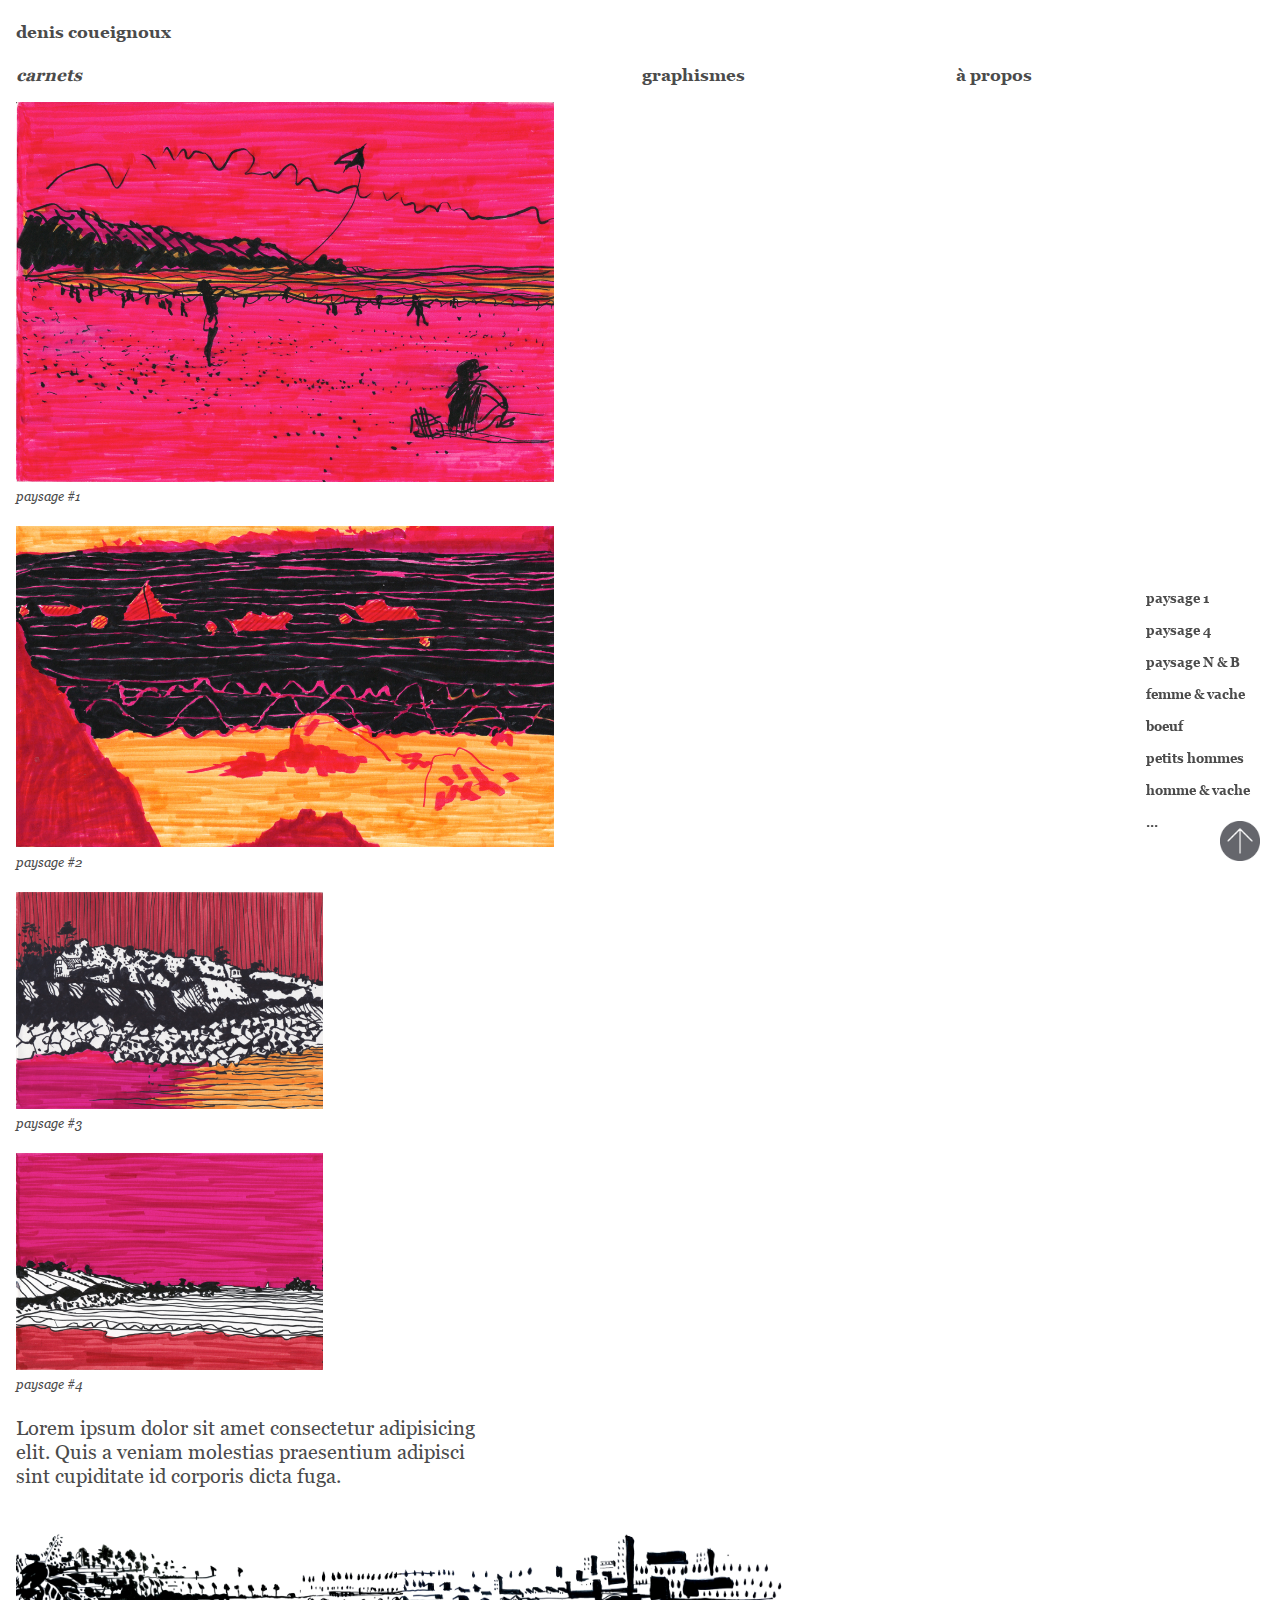
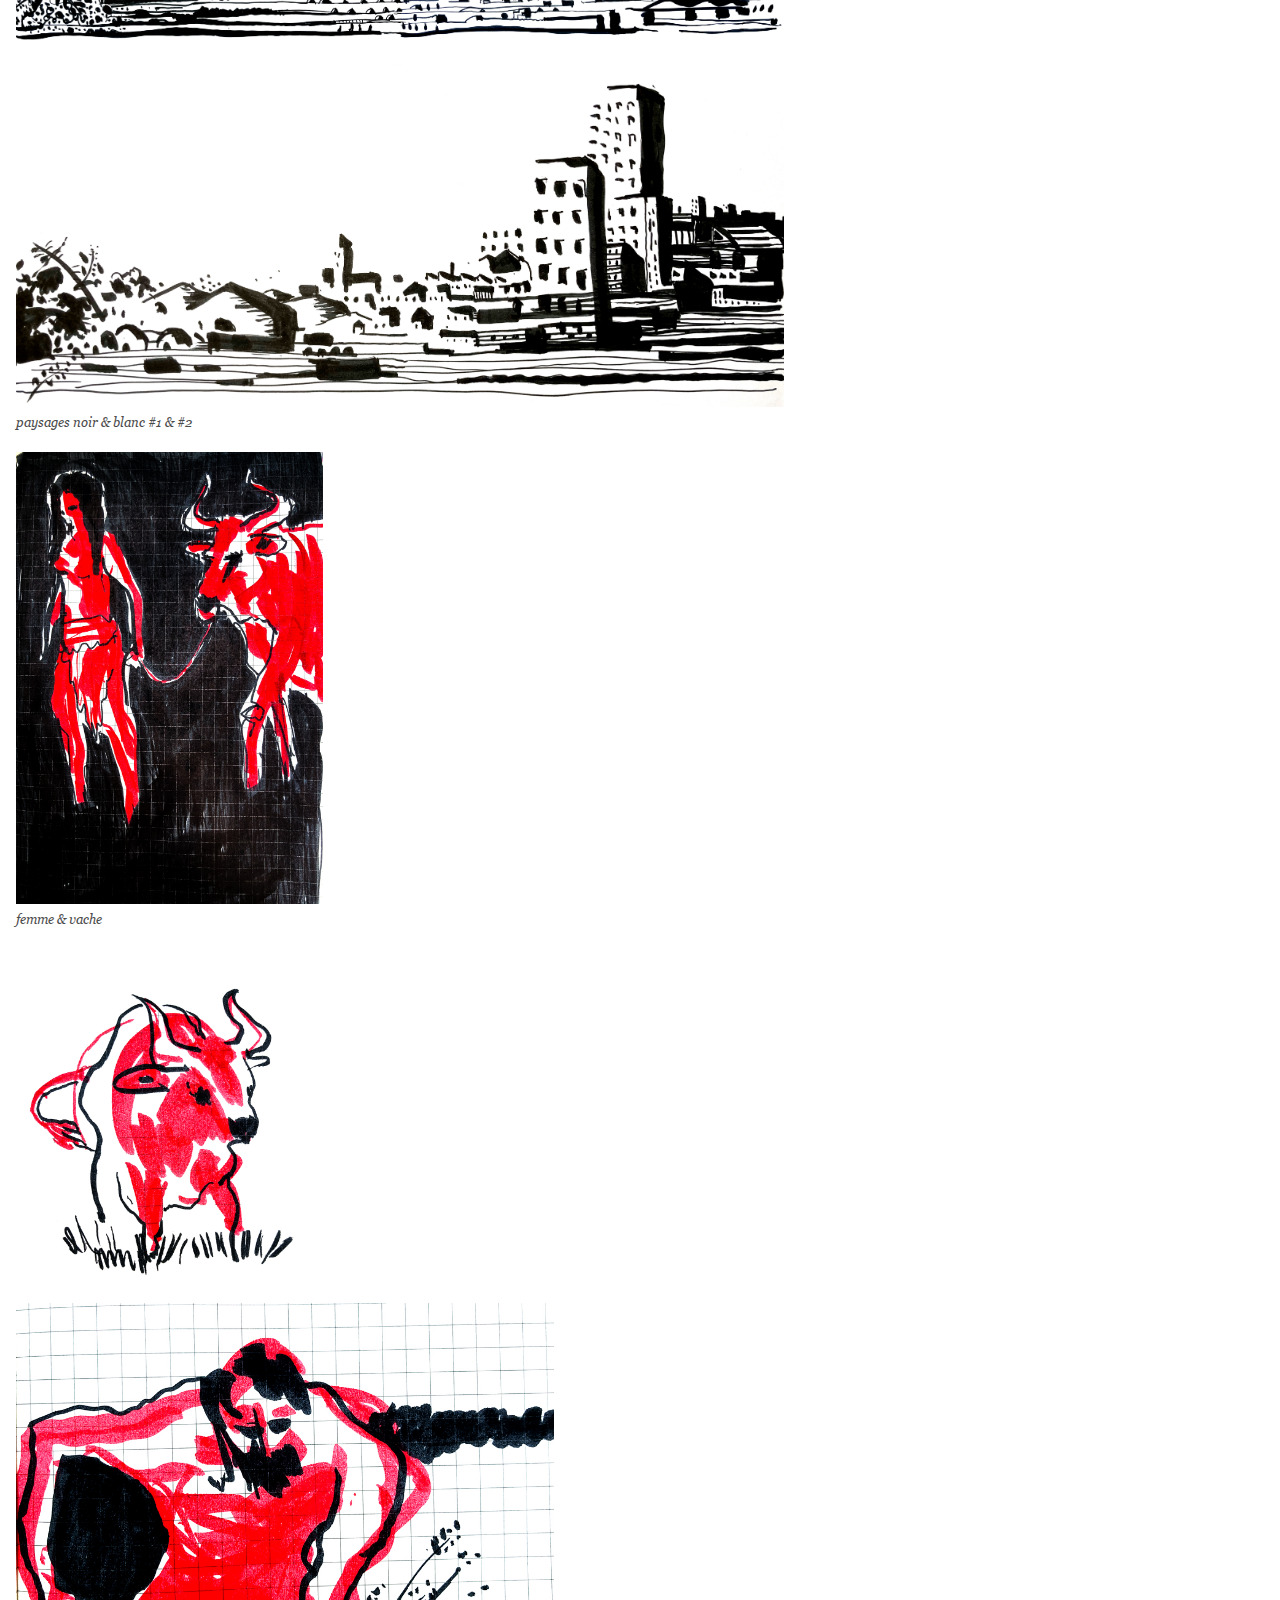
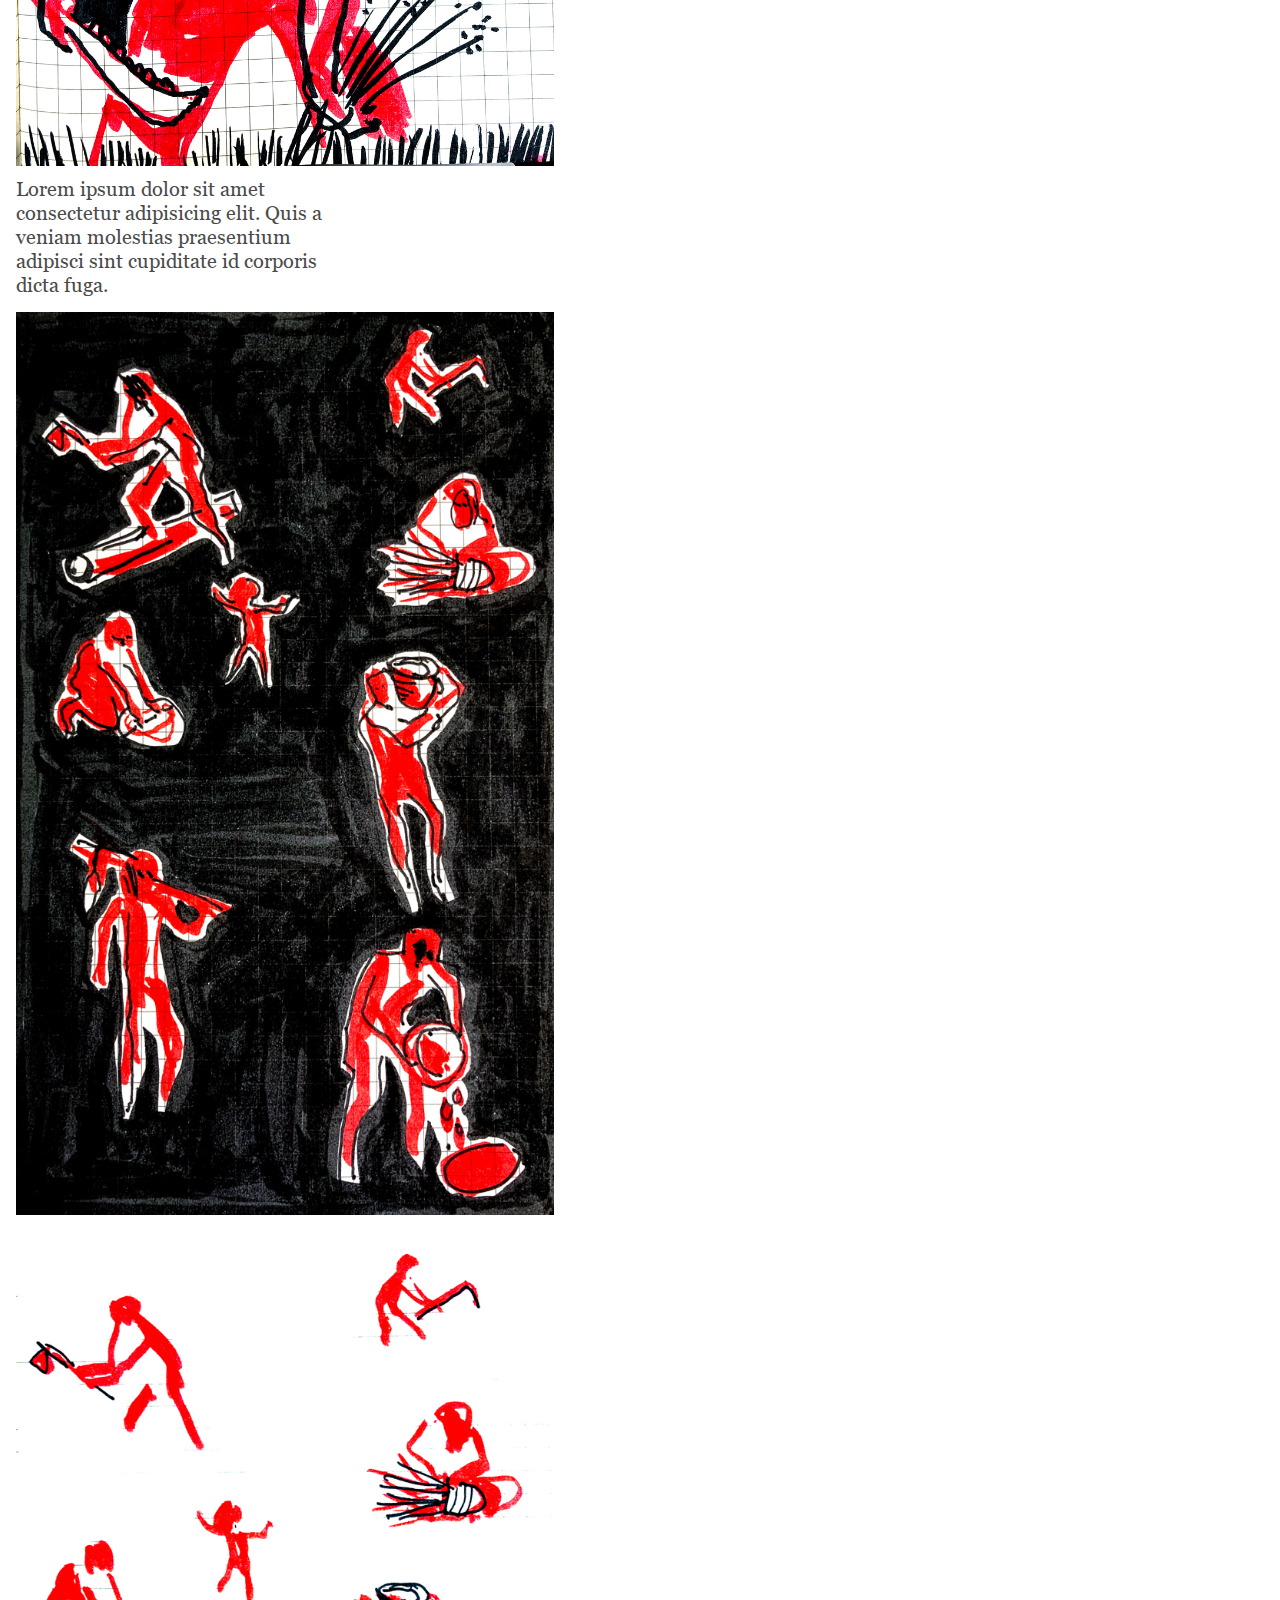
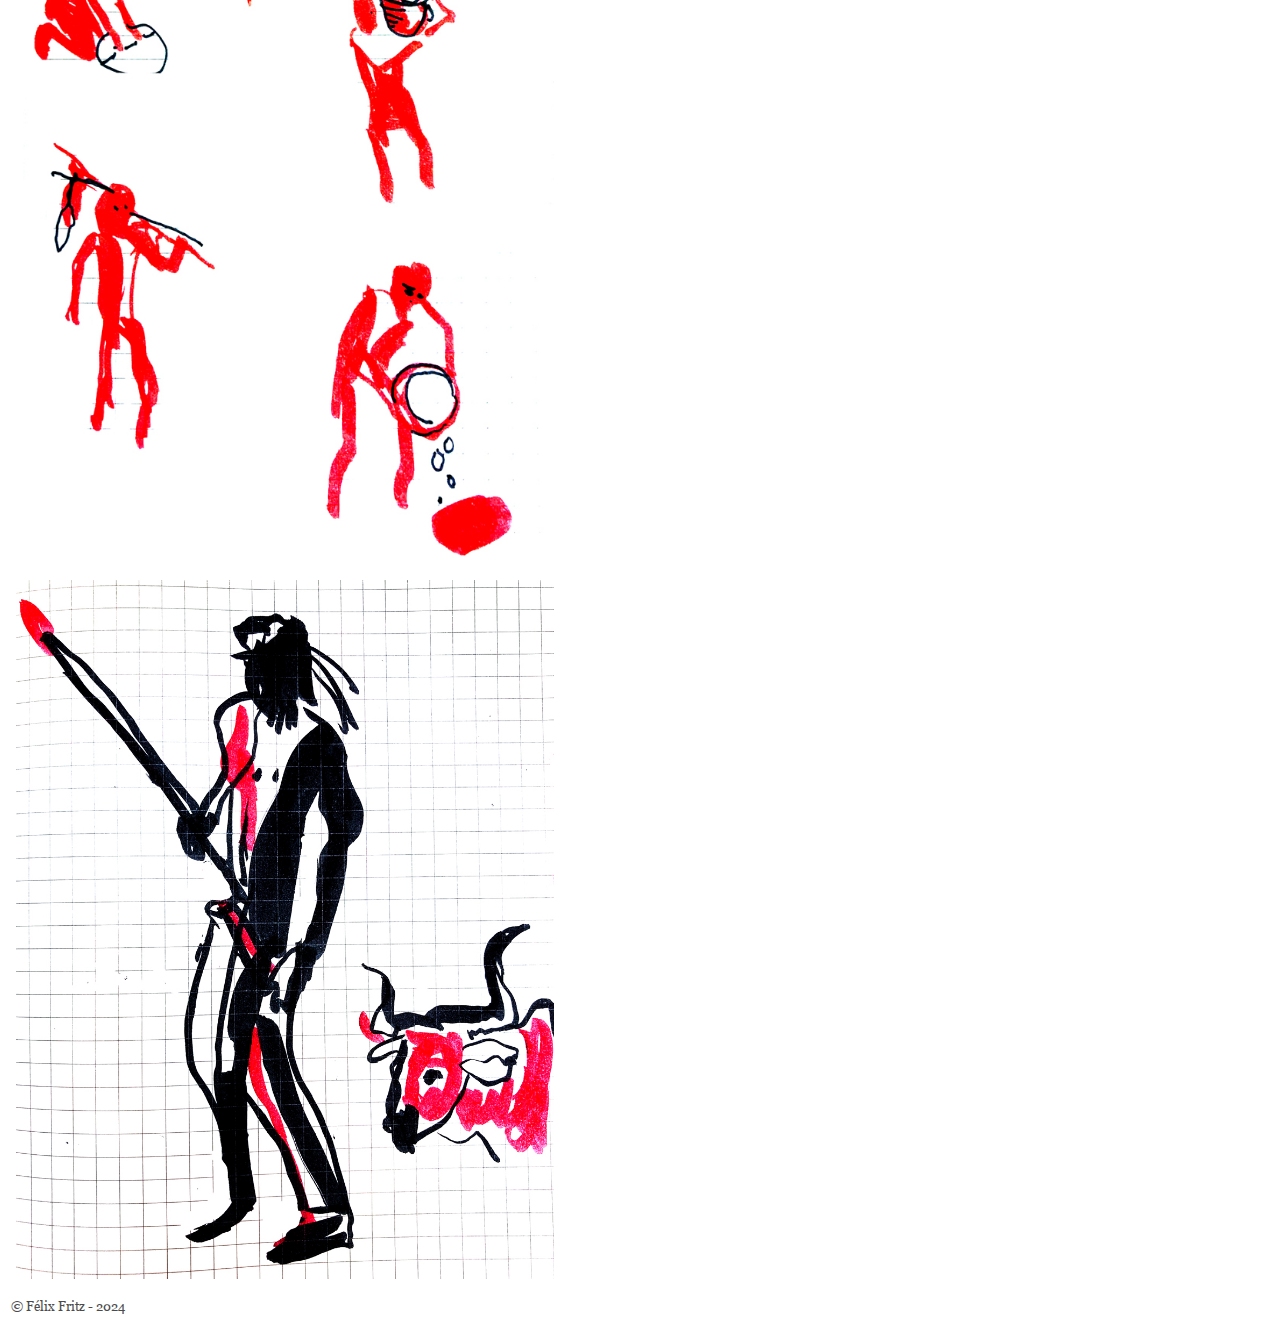
==== index.html @ 15605f08 "nouveau" ====
<!DOCTYPE html>
<html lang="fr">
	<head>
		<meta charset="utf-8">
		<meta name="viewport" content="width=device-width, intital-scale=1.0">
		<meta http-equiv="X-UA-Compatible" content="ie-edge">
		<title>carnets</title>
		<link rel="stylesheet" type="text/css" href="styles.css">
	</head>

        <!-- Haut de page / menu -->

    <body class="Georgia">
		<header class="Georgiab">
            <nav>
                <ul>
                    <li class="denis">
                        <a href="index.html">denis coueignoux</a>
                    </li>
                </ul>
            </nav>

			<nav id="nav">
				<ul>
					<li class="left">
						<a href="index.html">carnets</a>
					</li>
					<li class="right">
						<a href="graphismes.html">graphismes</a>
					</li>
					<li class="right">
						<a href="a_propos.html">à propos</a>
					</li>
				</ul>
			</nav>
		</header>

        <!-- Structure de la page -->

<main style="float: left ; width: 80%">

            <!-- Première balise pour remonter à ce niveau -->
            <a name="paysage1"></a>

            <!-- Image deuxième taille avec légendes -->
            <div class="image2">
                <img src="img/couleurs/paysage1.jpg">
                    <div class="legendes">
                        <div class="Georgiai">
                            paysage #1
                        </div>
                    </div>
                <img src="img/couleurs/paysage2.jpg">
                    <div class="legendes">
                        <div class="Georgiai">
                            paysage #2
                        </div>
                    </div>
            </div>

            <!-- Image première taille avec légendes -->
            <div class="image1">
                <img src="img/couleurs/paysage3.jpg" alt="img">
                    <div class="legendes">
                        <div class="Georgiai">
                            paysage #3
                        </div>
                    </div>
                    <a name="paysage4"></a>
                <img src="img/couleurs/paysage4.jpg">
                    <div class="legendes">
                        <div class="Georgiai">
                            paysage #4
                        </div>
                    </div>
            </div>

                        <!-- petit paragraphe décrivant l'image -->
                        <p>
                            Lorem ipsum dolor sit amet consectetur adipisicing elit. Quis a veniam molestias praesentium adipisci sint cupiditate id corporis dicta fuga.
                        </p>
        
            <!-- Deuxième balise pour remonter à ce niveau -->
            <a name="paysageN&B"></a>

            <!-- Image troisième taille avec légendes -->
            <div class="image3">
                <img src="img/noir&blanc/1.jpg" alt="img">
                <img src="img/noir&blanc/2.jpg" alt="img">
                    <div class="legendes">
                        <div class="Georgiai">
                            paysages noir & blanc #1 & #2 
                        </div>
                    </div>
            </div>

            <!-- Troisième balise pour remonter à ce niveau -->
            <a name="femme&vache"></a>

            <!-- Image première taille avec légendes -->
            <div class="image1">
                <img src="img/tests_carnet_1/femme_vache.jpg" alt="img">
                <div class="legendes">
                    <div class="Georgiai">
                        femme & vache
                    </div>
                </div>
                
                <!-- Quatrième balise pour remonter à ce niveau -->
                <a name="boeuf"></a>

                <img src="img/tests_carnet_1/boeuf2.jpg" alt="img">
            </div>

            <!-- Image deuxième taille avec paragraphe descriptif -->
            <div class="image2">
                <img src="img/tests_carnet_1/homme_serpette.jpg" alt="img">
                <p>
                    Lorem ipsum dolor sit amet consectetur adipisicing elit. Quis a veniam molestias praesentium adipisci sint cupiditate id corporis dicta fuga.
                </p>
            </div>

            <!-- Cinquième balise pour remonter à ce niveau -->

            <a name="petits_hommes"></a>

            <!-- Image deuxième taille -->
            <div class="image2">
                <img src="img/tests_carnet_1/noires_rouges.jpg" alt="img">
                <img src="img/tests_carnet_1/rouges.jpg" alt="img">

                <!-- Sixième balise pour remonter à ce niveau -->
                <a name="homme+vache"></a>

                <img src="img/tests_carnet_1/homme_lance_bete.jpg" alt="img">
            </div>

</main>

                <!--  Liste en bas de la page, qui permet de remonter sur les projets 
                      + bouton pour remonter en haut de la page  -->

        <div class="btn">
            <div class="icone"><img src="img/fleche.png" alt="img"></div>
        </div>
        <div class="liste2">
            <aside class="Georgiab">
                <a href="#paysage1">paysage 1</a><br>
                <br>
                <a href="#paysage4">paysage 4</a><br>
                <br>
                <a href="#paysageN&B">paysage N & B</a><br>
                <br>
                <a href="#femme&vache">femme & vache</a><br>
                <br>
                <a href="#boeuf">boeuf</a><br>
                <br>
                <a href="#petits_hommes">petits hommes</a><br>
                <br>
                <a href="#homme+vache">homme & vache</a><br>
                <br>
                ...
            </aside>
        </div>
        <script src="anim.js"></script>
		</body>
        <footer>
			&#169; Félix Fritz - 2024
		</footer>
</html>
---- styles.css ----
/* ATTENTION - NE PAS MODIFIER */


/* Les Typos */


    /* GEORGIA BOLD */
@font-face {
	font-family: "Georgia Bold";
	src: url("typos/georgiab.ttf");
	font-style: normal;
}
.Georgiab {
    font-family: Georgia Bold;
}

    /* GEORGIA REGULAR */
@font-face {
	font-family: "Georgia";
	src: url("typos/georgia.ttf");
	font-style: normal;
}
.Georgia {
    font-family: Georgia;
    color: rgb(75, 75, 75);
    font-size: calc(0.4rem + 0.5vw);
}

    /* GEORGIA ITALIC */
@font-face {
	font-family: "Georgia Italic";
	src: url("typos/georgiai.ttf");
	font-style: normal;
}
.Georgiai {
    font-family: Georgia Italic;
    color: rgb(75, 75, 75);
    font-size: calc(0.4rem + 0.5vw);
}

/* Haut de page / navigation */

li {
	list-style: none;
}
.denis {
    padding-top: 0.7rem;
    justify-content: left;
    display: flex;
    flex-direction: row;
}
.left {
    justify-content: left;
    width: 100%;
    float: left;
    font-style: italic;
}
.right {
    justify-content: space-between;
    width: 50%;
    float: right;
}
a,
a:visited {
	color: rgb(75, 75, 75);
	text-decoration: none;
}
a:hover {
	color:black;
}
nav {
    padding-left: 1rem;
    padding-right: 0.7rem;
	padding-bottom: 0.7rem;
	padding-top: 0.7rem;
	font-size: calc(0.5rem + 0.7vw);
}
nav ul {
	display: flex;
    flex-direction: row;
    justify-content: space-between;
}

/* La structure du site */

* {
    padding: 0;
    margin: 0;
}
body {
    display: flex;
    flex-direction: column;
}
main {
    width: 100%;
    padding-left: 1rem;
}
p {
    padding-top: 0.5rem;
    padding-bottom: 0.5rem;
    font-size: calc(0.6rem + 0.8vw);
    width: 60%;
}
img {
    width: 100%;
    padding-top: 0.4rem;
    padding-right: 0.4rem;
}
.legendes {
    font-size: calc(0.1rem + 0.15rem);
    padding-top: 0.2rem;
    padding-bottom: 1rem;
}
.liste {
    font-size: calc(0.4rem + 0.5vw);
    position: absolute;
    right: 0;
    padding-left: 1rem;
    padding-right: 1rem;
    padding-top: 1rem;
}
.liste2 {
    font-size: calc(0.4rem + 0.5vw);
    position: fixed;
    right: 30px;
    bottom: 70px;
}
article {
    padding-bottom: 5rem;
}
footer {
    padding-left: 0.7rem;
    padding-bottom: 0.2rem;
    padding-top: 1rem;
}

/* --- TAILLE DES IMAGES --- */
/* 1 - PREMIERE TAILLE : */
.image1 {
    width: 40%;
}

/* 2 - DEUXIEME TAILLE : */
.image2 {
    width: 70%;
}

/* 3 - TROISIEME TAILLE : */
.image3 {
    width: 100%;
}


/* Media Queries (= ADAPTABILITE / RESPONSIVE EN FONCTION DE LA TAILLE DE L'ECRAN */

@media screen and (min-width:600px) {
	main {
        max-width: 75%;
    }
}

@media screen and (min-width:800px) {
	main {
        max-width: 70%;
    }
}

@media screen and (min-width:1000px) {
	main {
        max-width: 60%;
    }
}


/* BUTTON POUR REMONTER EN HAUT DE LA PAGE */

.btn {
    font-family: georgia;
	width: 40px;
	height: 40px;
	margin-bottom: 30px;
    background: white;
	color: black;
	display: flex;
	text-align: center;
	font-size: 20px;
	align-items: center;
	justify-content: center;
    border: 2px;
	border-radius: 20%;
	border-width: 5px;
	border-color: black;
	position: fixed;
	bottom: 10px;
	right: 20px;
	opacity: 1;
	cursor: pointer;
}
.icone {
    width: 40px;
	align-items: center;
	justify-content: center;
}
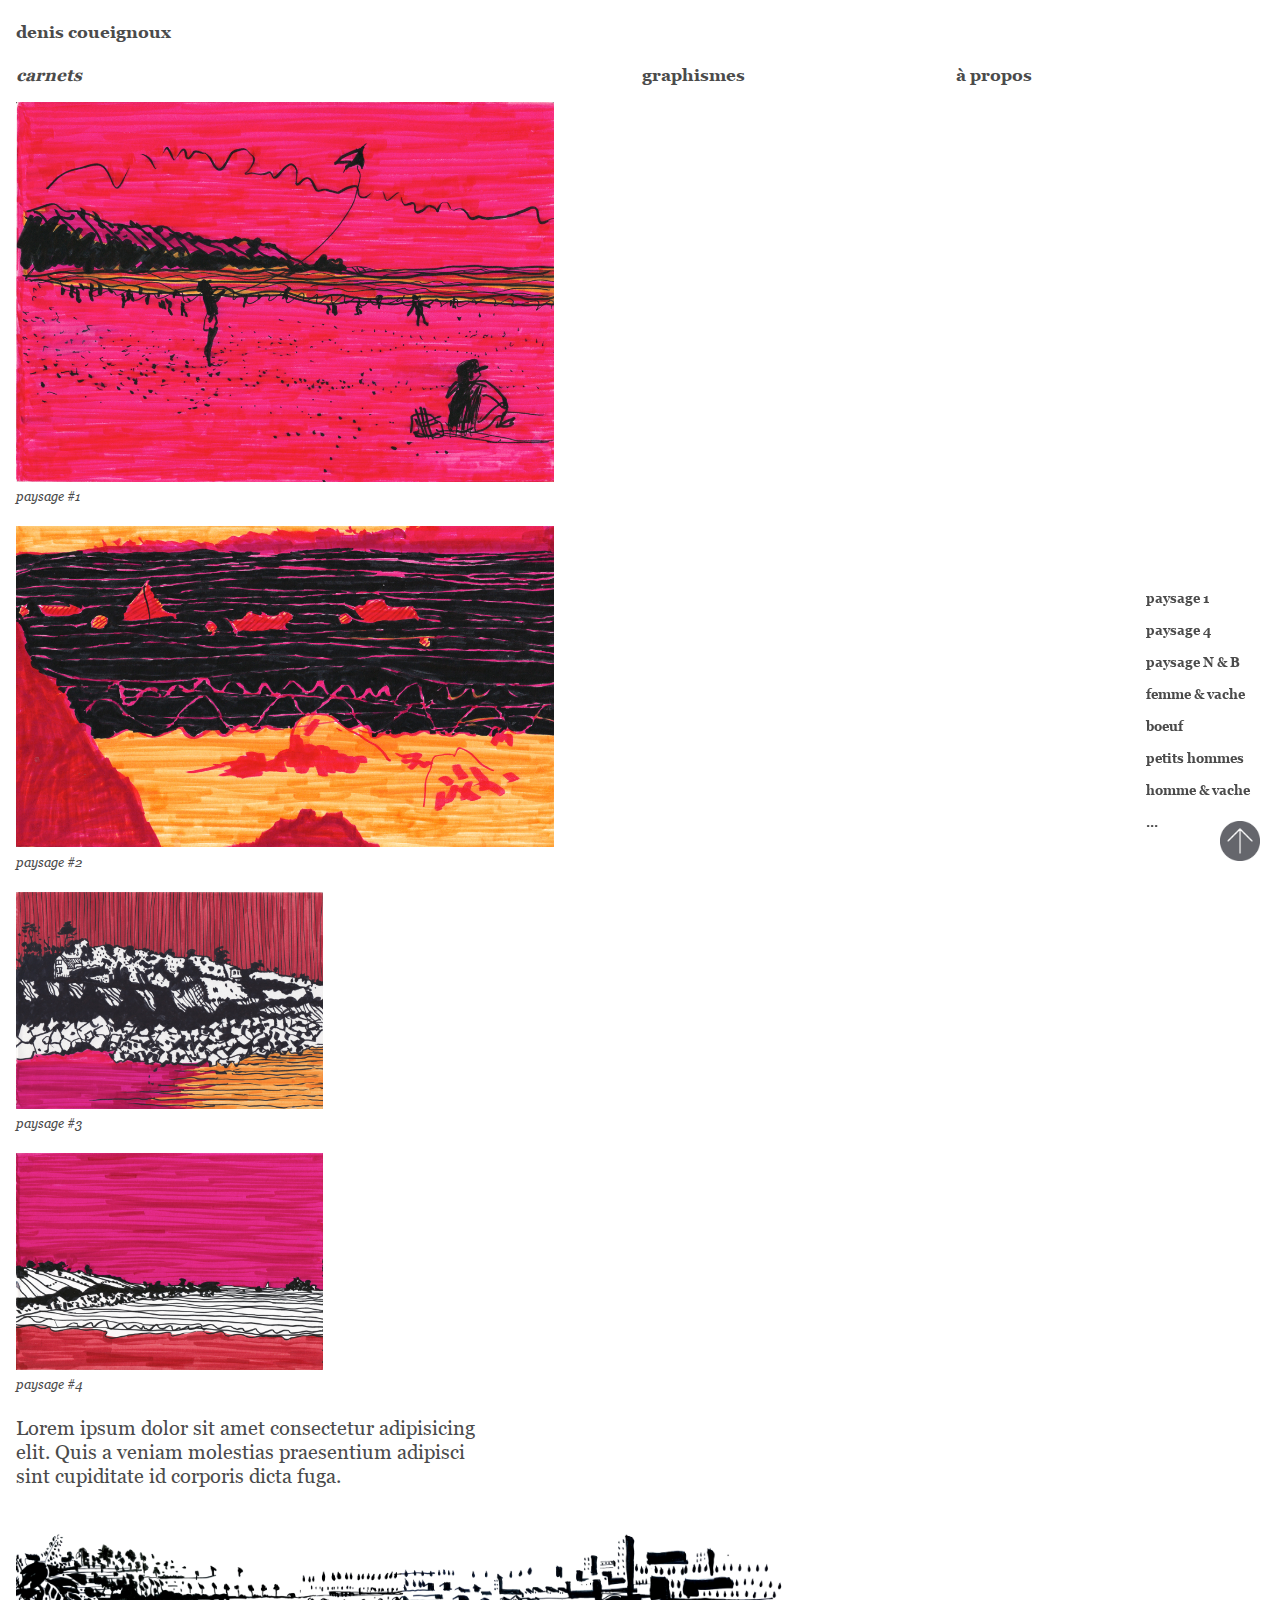
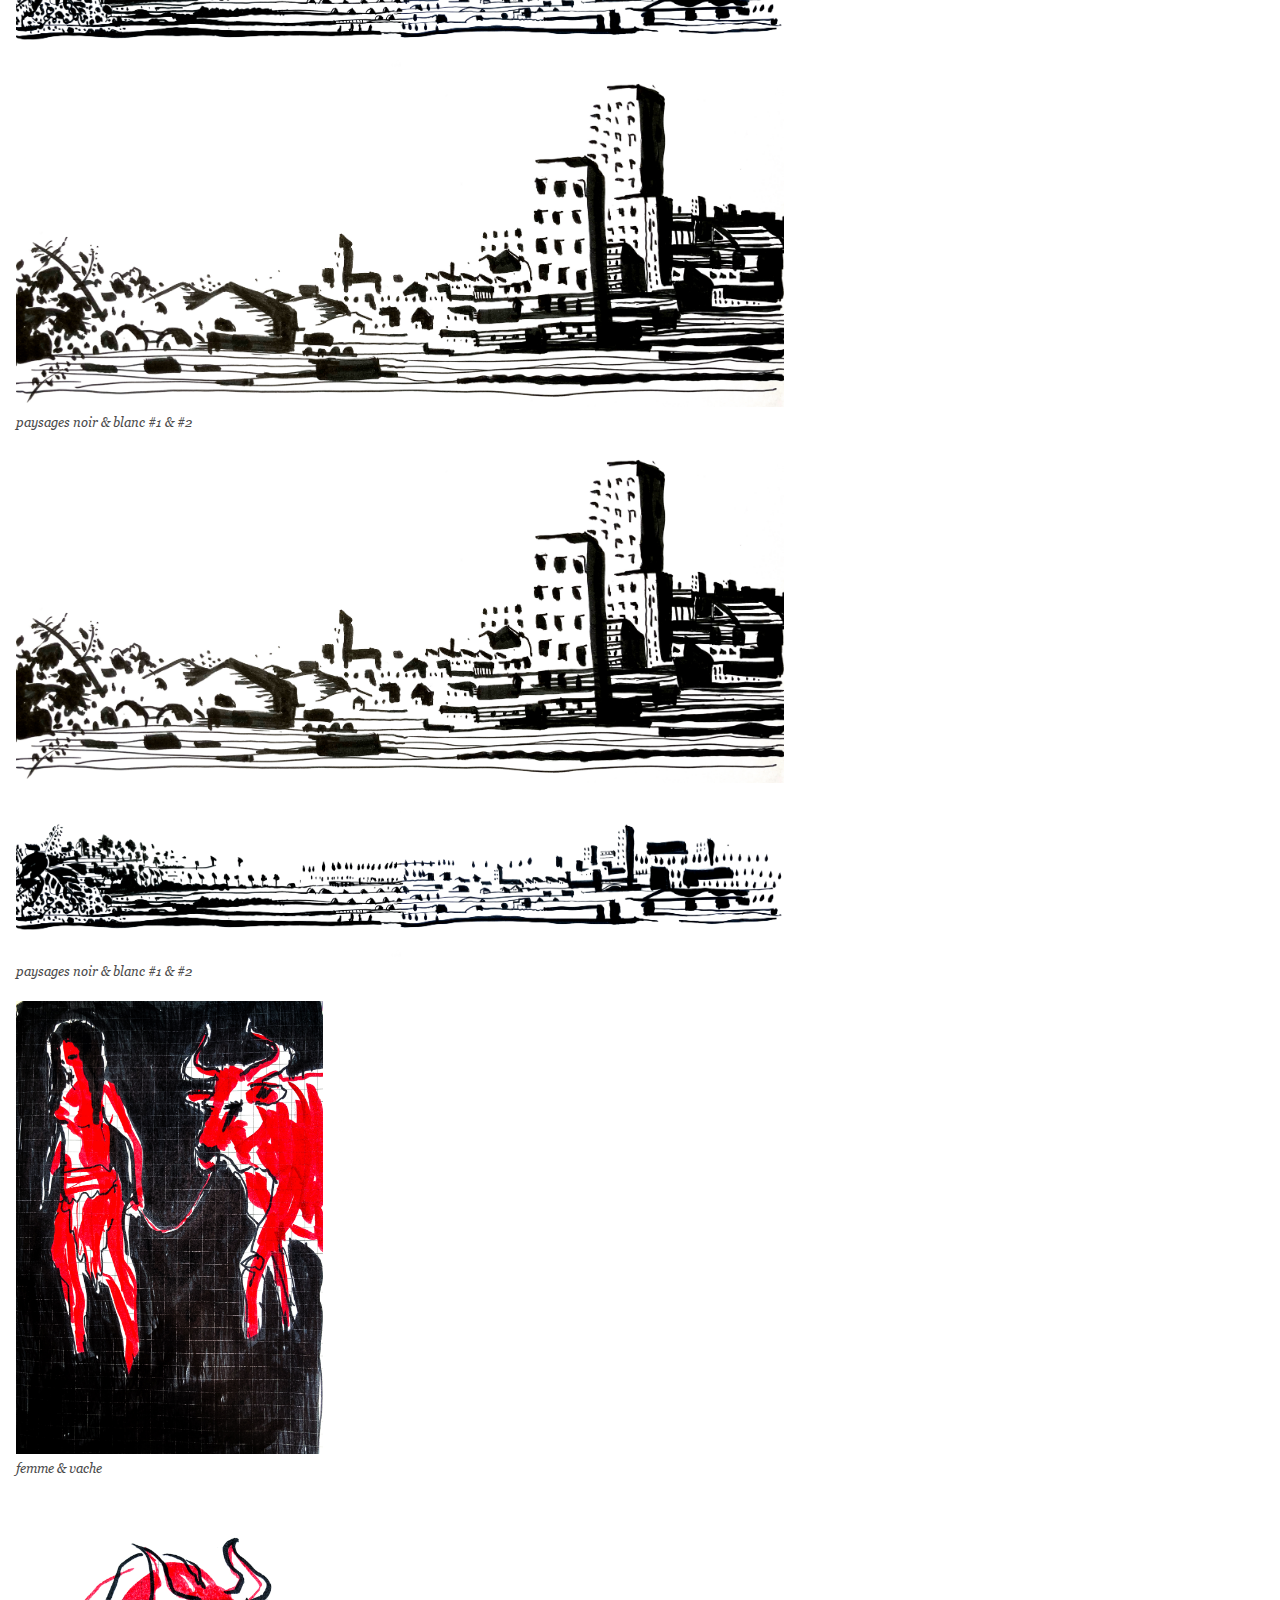
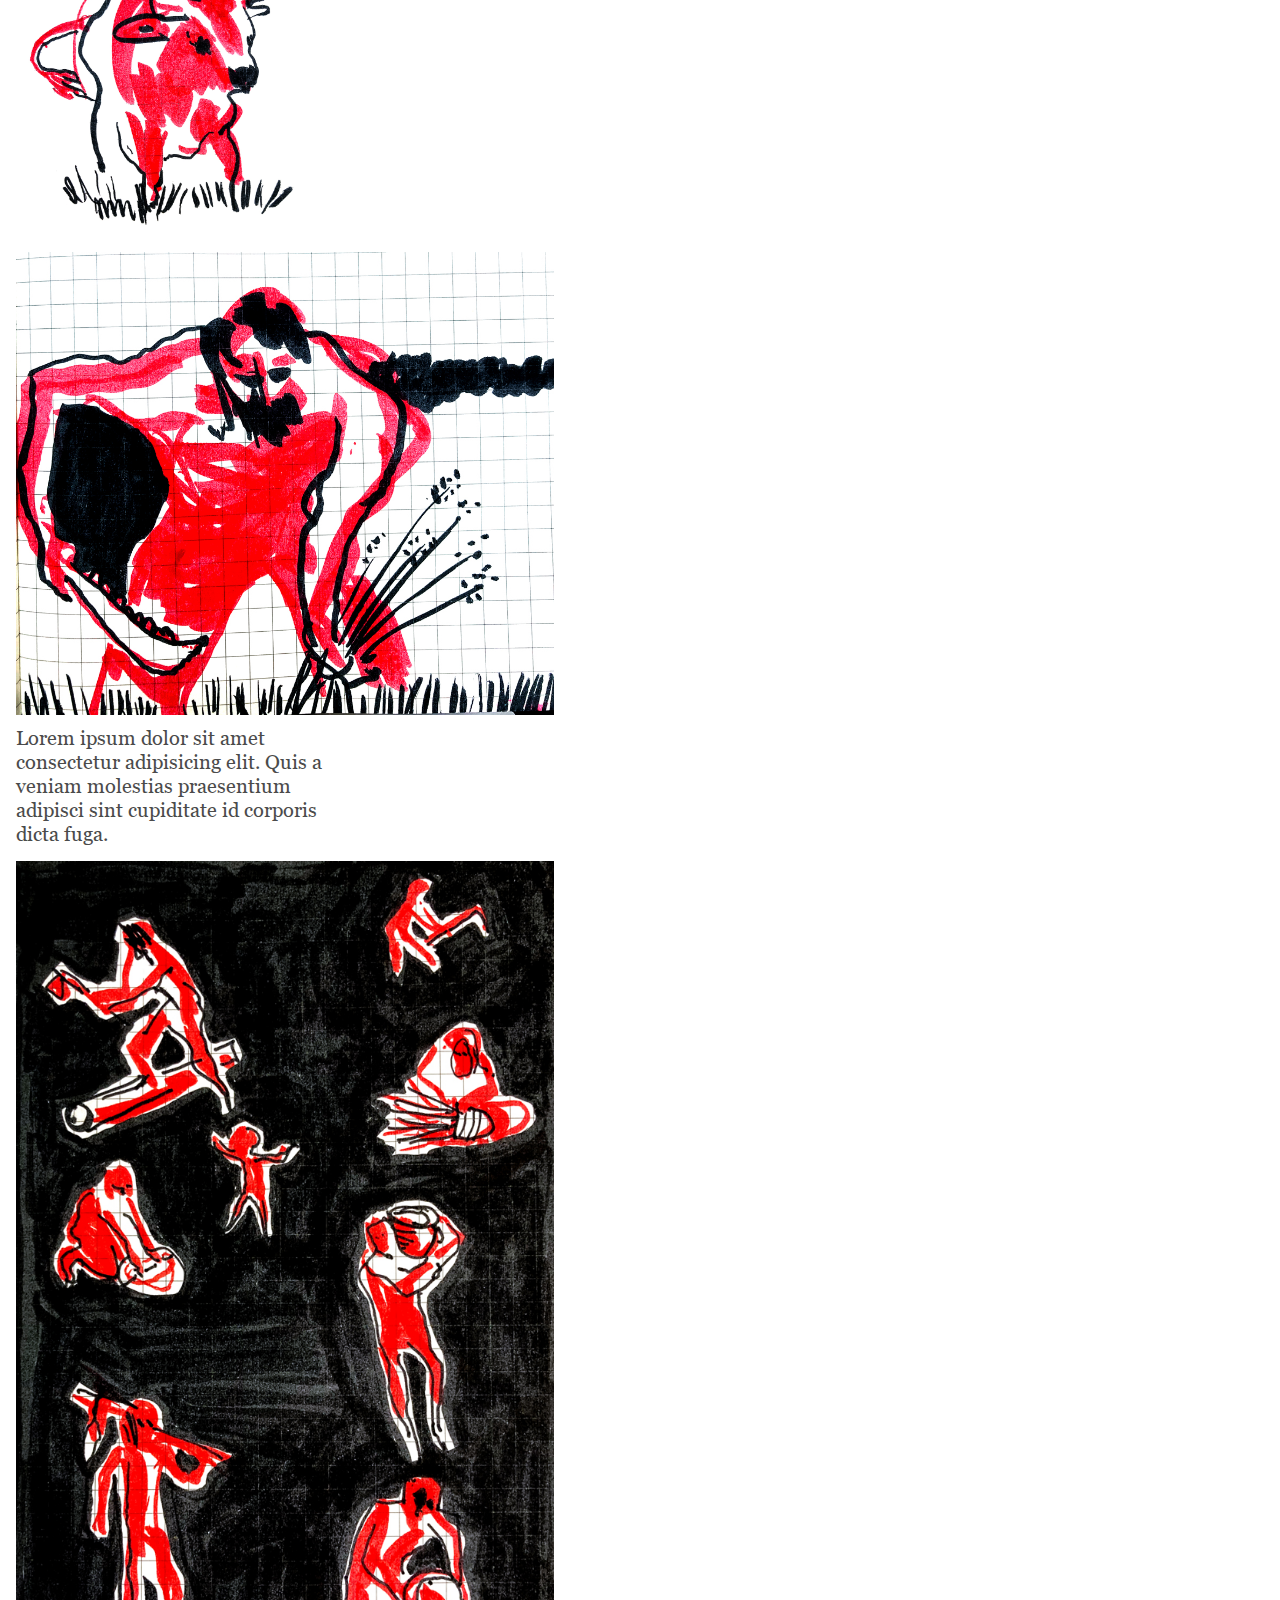
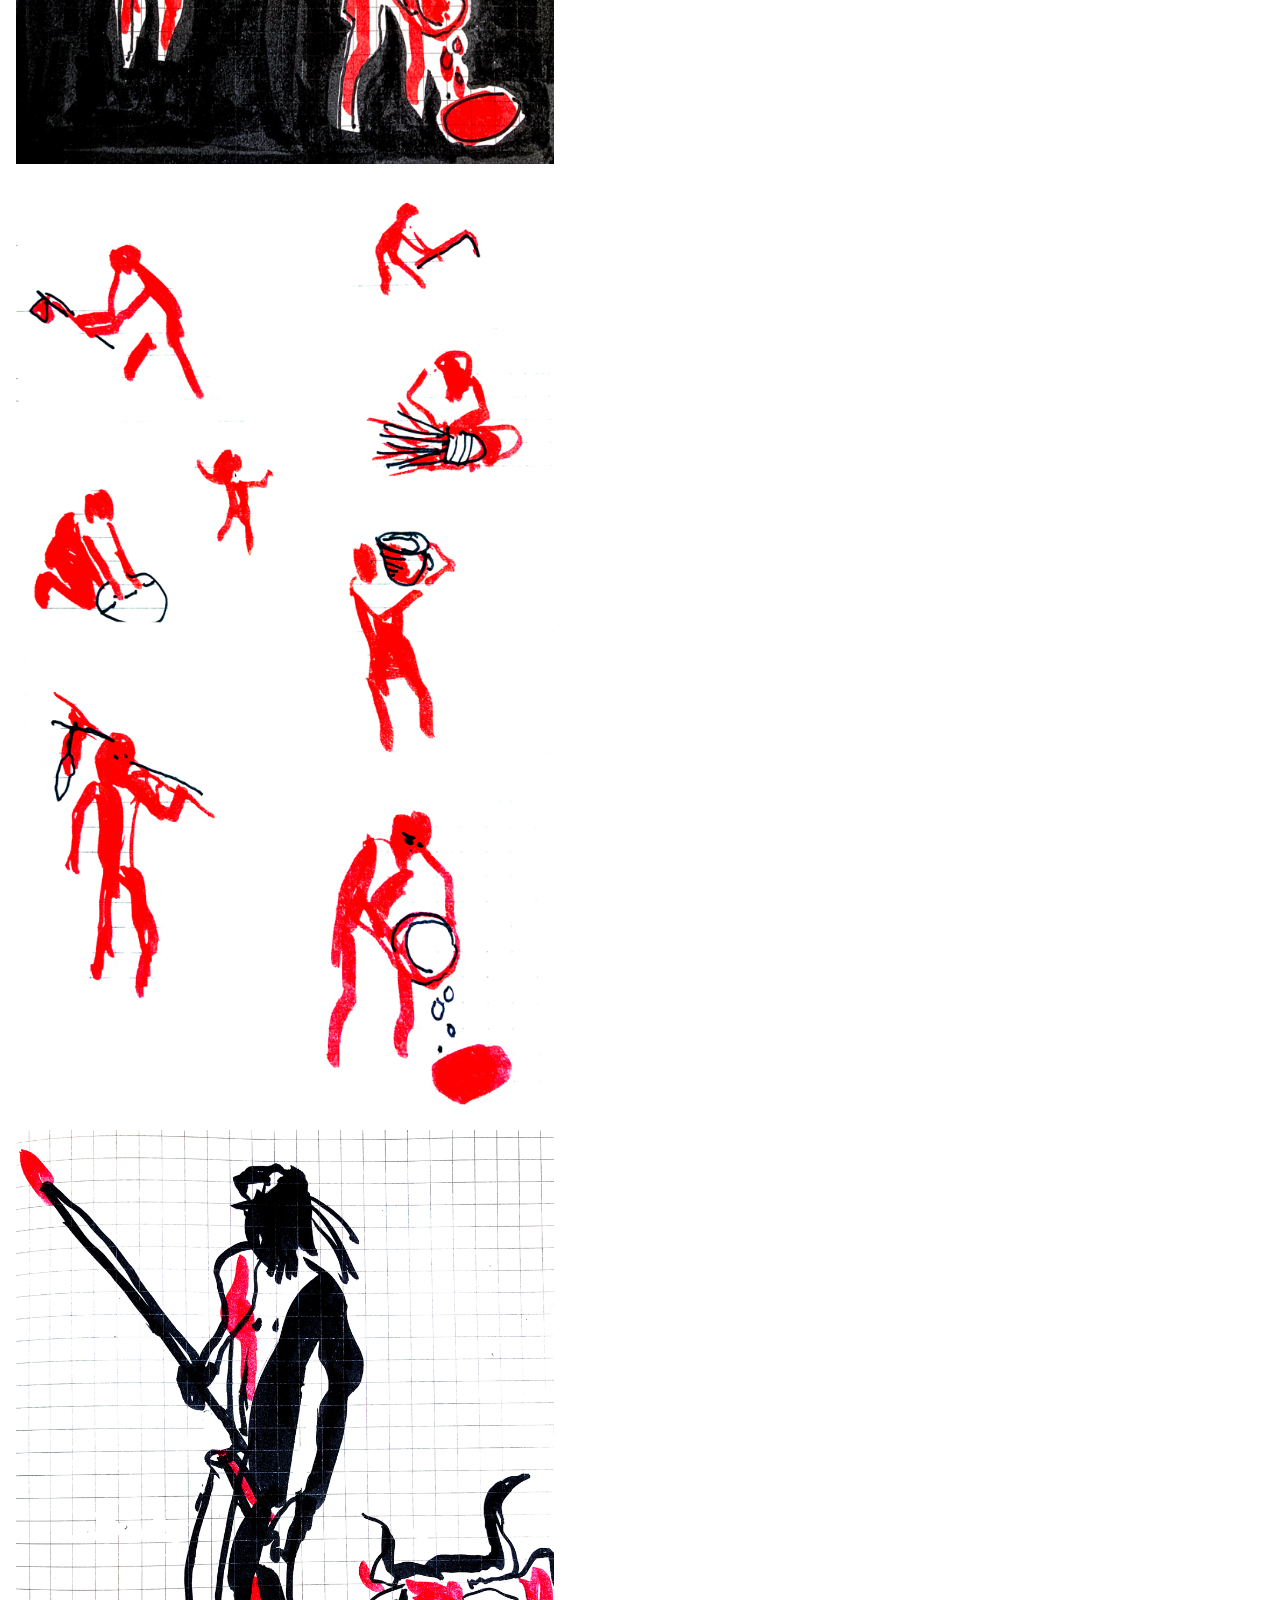
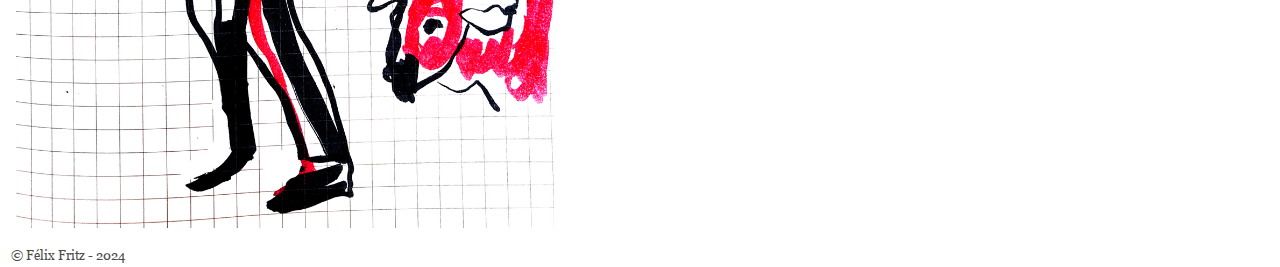
==== commit 83e57464: "new" ====
--- a/index.html
+++ b/index.html
@@ -94,6 +94,17 @@
                     </div>
             </div>
 
+            <!-- Image troisième taille avec légendes -->
+            <div class="image3">
+                <img src="img/noir&blanc/2.jpg" alt="img">
+                <img src="img/noir&blanc/1.jpg" alt="img">
+                    <div class="legendes">
+                        <div class="Georgiai">
+                            paysages noir & blanc #1 & #2 
+                        </div>
+                    </div>
+            </div>
+
             <!-- Troisième balise pour remonter à ce niveau -->
             <a name="femme&vache"></a>
 
